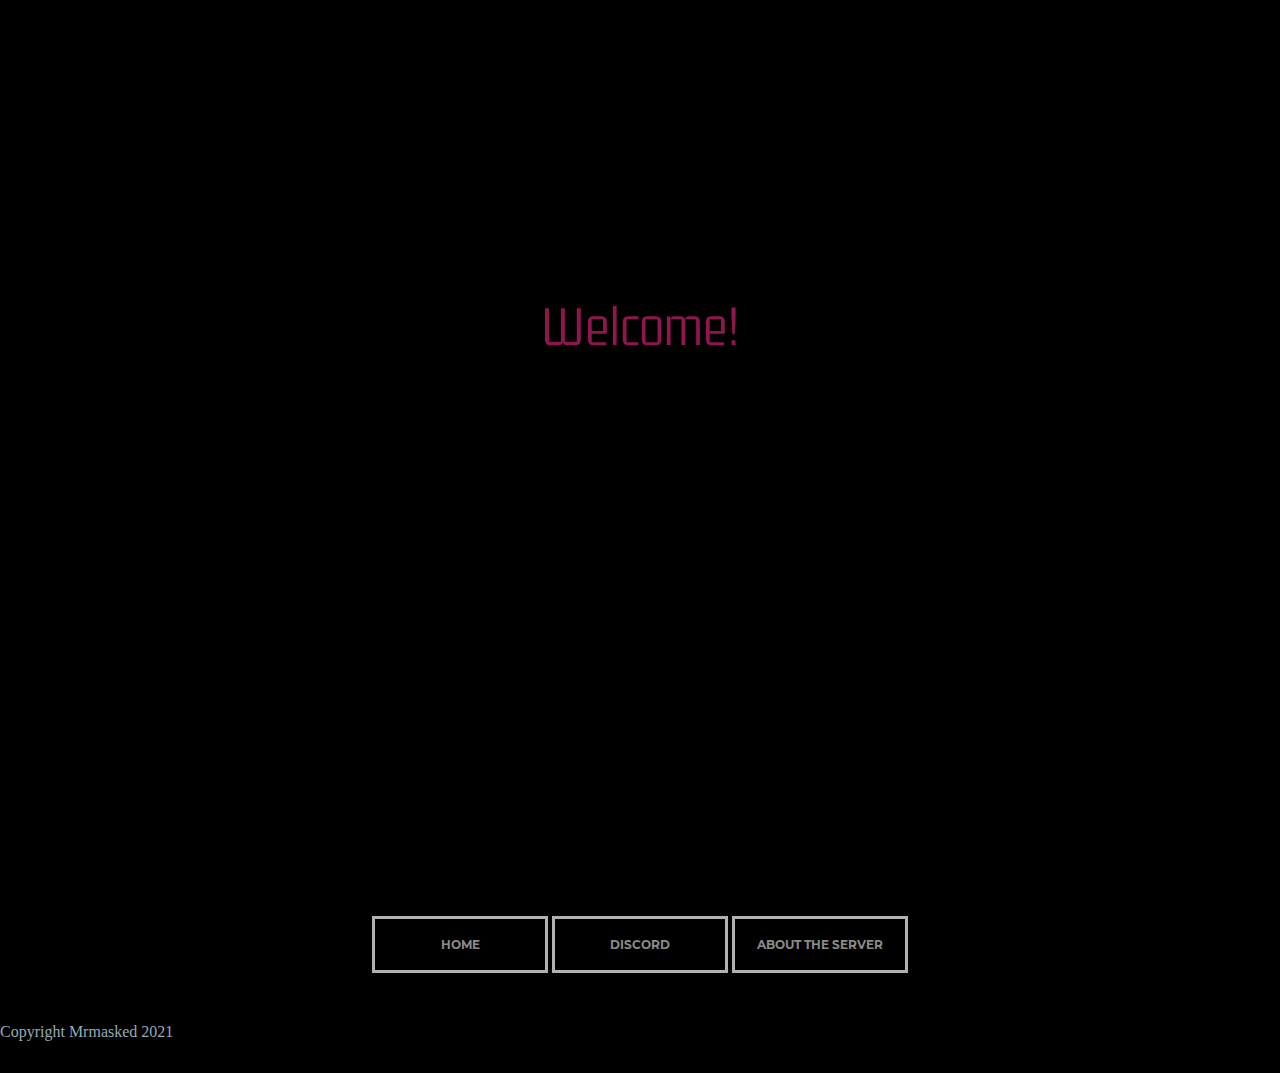
==== index.html @ 9715ee12 "1" ====
<!DOCTYPE html>
<html>

<head>
    <title>Life Steal SMP</title>
    <link href="assets/sty.css" rel="stylesheet" type="text/css">
    <script src="assets/jquery.min.js"></script>
    <script src="assets/script.js"></script>

    <link rel="icon" href="src/icon.png" type="image/icon type">
</head>

<body class="noselect">

    <link rel="icon" href="src/icon.png" type="image/icon type">
    <div class="cont">
        <div class="content">
            <div class="process">

                <span id="intro">Welcome!</span>
                <span id="load">  Life Steal SMP     
                    

                </span>

            </div>
            <span id="close">
                1.17.1
            </span>
        </div>
    </div>


    </div>
     <div>
        <p align="center">
            <a href="index.html"><btn class="btn">Home</btn></a>
            <a href="https://discord.gg/EcnTVDu6XR"><btn class="btn">Discord</a></btn>
            <a href="About.html"><btn class="btn">About the Server</a></btn>
        </p>
     </div>  



    <!--<div class="cards">

        <a>
            <p align="center" style="color: #AED4E6; font-size: 50px; font-family:'Gemunu Libre', sans-serif;">&nbsp; &nbsp; &nbsp;&nbsp; &nbsp; &nbsp;Socials -></p>
        </a>
        
        <div class="cards__item">
            <a href="https://www.instagram.com/mr._masked/">
                <div class="zoom3"></div>
            </a>
        </div>
        <div class="cards__item">
            <a href="https://www.youtube.com/channel/UCLJiPMhaXp-DKmkZCG6wqTw">
                <div class="zoom2"></div>
            </a>
            
        </div>
        <div class="cards__item">
            <a href="https://twitter.com/mrMASKED_">
                <div class="zoom1"></div>
            </a>
        </div> -->
        
    
        
      
        
        
        
    </div>




    <div id="social">
        

        </p>

        <div>
            
            
           

            

            
            &nbsp; &nbsp; &nbsp;

            
        </div>

    </div>


    <div id="foot">
        <p align="left" style="color: #96ACB7; padding-right: 10px;">Copyright Mrmasked 2021</p>
    </div>




</body>



</html>
---- assets/sty.css ----
@import url('https://fonts.googleapis.com/css2?family=Gemunu+Libre:wght@600&display=swap');
@font-face {
    font-family: 'Open Sans';
    src: url('OpenSans-Light.woff2') format('woff2'), url('OpenSans-Light.woff') format('woff');
    font-weight: 300;
    font-style: normal;
}

@font-face {
    font-family: 'Montserrat';
    src: url('Montserrat-Bold.woff2') format('woff2'), url('Montserrat-Bold.woff') format('woff');
    font-weight: bold;
    font-style: normal;
}

html {
    background-color: #000000;
    background-repeat: repeat;
    background-size: cover;
}

html,
body {
    margin: 0px;
    padding: 0px;
}

.cont {
    background: linear-gradient(-180deg, rgba(207, 20, 20, 0.5)0%, rgba(247, 78, 78, 0.87)100%);
    background: url("E.jpg") no-repeat center;
    width: auto;
    height: 100vh;
    position: relative;
}

.loader {
    position: absolute;
    right: 50px;
    bottom: 50px;
    height: 40px;
}

.loader object {
    width: 40px;
}

.content {
    text-align: center;
    padding-top: 23%;
}

.content span {
    font-family: 'Gemunu Libre', sans-serif;
    font-size: 58px;
    font-weight: 300;
    color: rgb(177, 27, 97);
    display: none;
    font-style: inherit;
}

.btn {
    display: inline-block;
    text-decoration: none;
    margin-bottom: 0;
    font-weight: 400;
    text-align: center;
    vertical-align: middle;
    cursor: pointer;
    background-image: none;
    border: 10px solid transparent;
    white-space: nowrap;
    padding: 6px 12px;
    font-size: 14px;
    line-height: 1.42857143;
    border-radius: 4px;
    -webkit-user-select: none;
    -moz-user-select: none;
    -ms-user-select: none;
    user-select: none;
    font-family: 'Montserrat', Helvetica, Arial, sans-serif;
    text-transform: uppercase;
    font-weight: bold;
    text-align: center;
    font-size: 12px;
    min-width: 170px;
    border: 3px solid;
    padding: 17px 0;
    transition: all 0.3s ease;
    -webkit-transition: all 0.3s ease;
    -moz-transition: all 0.3s ease;
    border-radius: 0;
    border-color: #8a75cd;
    color: #8a75cd;
    border-color: rgb(177, 177, 177);
    color: rgb(139, 139, 139);
}

.btn:hover {
    background: rgb(107, 40, 146);
    color: #000000;
    border-color: rgb(37, 51, 97);
}

.noselect {
    -webkit-touch-callout: none;
    -webkit-user-select: none;
    -khtml-user-select: none;
    -moz-user-select: none;
    -ms-user-select: none;
    user-select: none;
}

#Projects {
    background-color: #2c2c2c;
    border-radius: 20px
}

.zoom {
    background-color: #410000;
    padding: 50px;
    background-image: url("BG2.png");
    transition: transform .2s;
    /* Animation */
    width: 200px;
    height: 200px;
    margin: 0 auto;
    border-radius: 60px;
    -webkit-filter: grayscale(100%);
    /* Safari 6.0 - 9.0 */
    filter: grayscale(100%);
}

.zoom:hover {
    -webkit-filter: grayscale(0%);
    /* Safari 6.0 - 9.0 */
    filter: grayscale(0%);
    transform: scale(1.2);
    /* (150% zoom - Note: if the zoom is too large, it will go outside of the viewport) */
}

.zoom1 {
    /*Twitter */
    background-color: #410000;
    padding: 50px;
    background-image: url("Twitter.png");
    transition: transform .2s;
    /* Animation */
    width: 100px;
    height: 100px;
    margin: 0 auto;
    border-radius: 60px;
    -webkit-filter: grayscale(100%);
    /* Safari 6.0 - 9.0 */
    filter: grayscale(100%);
}

.zoom1:hover {
    -webkit-filter: grayscale(0%);
    /* Safari 6.0 - 9.0 */
    filter: grayscale(0%);
    transform: scale(1.2);
    /* (150% zoom - Note: if the zoom is too large, it will go outside of the viewport) */
}

.zoom2 {
    /*YT */
    background-color: #410000;
    padding: 50px;
    background-image: url("Youtube.png");
    transition: transform .2s;
    /* Animation */
    width: 100px;
    height: 100px;
    margin: 0 auto;
    border-radius: 60px;
    -webkit-filter: grayscale(100%);
    /* Safari 6.0 - 9.0 */
    filter: grayscale(100%);
}

.zoom2:hover {
    -webkit-filter: grayscale(0%);
    /* Safari 6.0 - 9.0 */
    filter: grayscale(0%);
    transform: scale(1.2);
    /* (150% zoom - Note: if the zoom is too large, it will go outside of the viewport) */
}

.zoom3 {
    /*Insta*/
    background-color: #410000;
    padding: 50px;
    background-image: url("Instagram.png");
    transition: transform .2s;
    /* Animation */
    width: 100px;
    height: 100px;
    margin: 0 auto;
    border-radius: 60px;
    -webkit-filter: grayscale(100%);
    /* Safari 6.0 - 9.0 */
    filter: grayscale(100%);
}

.zoom3:hover {
    -webkit-filter: grayscale(0%);
    /* Safari 6.0 - 9.0 */
    filter: grayscale(0%);
    transform: scale(1.2);
    /* (150% zoom - Note: if the zoom is too large, it will go outside of the viewport) */
}

.zoom4 {
    /*Dis*/
    background-color: #410000;
    padding: 50px;
    background-image: url("Discord.png");
    transition: transform .2s;
    /* Animation */
    width: 100px;
    height: 100px;
    margin: 0 auto;
    border-radius: 60px;
    -webkit-filter: grayscale(100%);
    /* Safari 6.0 - 9.0 */
    filter: grayscale(100%);
}

.zoom4:hover {
    -webkit-filter: grayscale(0%);
    /* Safari 6.0 - 9.0 */
    filter: grayscale(0%);
    transform: scale(1.2);
    /* (150% zoom - Note: if the zoom is too large, it will go outside of the viewport) */
}
.zoom5 {
    /*Dis*/
    background-color: #410000;
    padding: 50px;
    background-image: url("1.png");
    transition: transform .2s;
    /* Animation */
    width: 100px;
    height: 100px;
    margin: 0 auto;
    border-radius: 60px;
    -webkit-filter: grayscale(100%);
    /* Safari 6.0 - 9.0 */
    filter: grayscale(100%);
}

.zoom5:hover {
    -webkit-filter: grayscale(0%);
    /* Safari 6.0 - 9.0 */
    filter: grayscale(0%);
    transform: scale(1.2);
    /* (150% zoom - Note: if the zoom is too large, it will go outside of the viewport) */
}
#foot{
    background-color: #000000;
    height: 50px;
    width: auto;

}
.card {
    /* Add shadows to create the "card" effect */
    box-shadow: 0 4px 8px 0 rgba(255, 255, 255, 0.342);
    transition: 0.7s;
  }
  
  /* On mouse-over, add a deeper shadow */
  .card:hover {
    box-shadow: 0 8px 16px 0 rgba(0,0,0,0.2);
  }
  
  /* Add some padding inside the card container */
  .container {
    padding: 2px 16px;
  }

.con{
    display: flex;
    justify-content: center;
    flex-direction: row;
    text-decoration: none
}
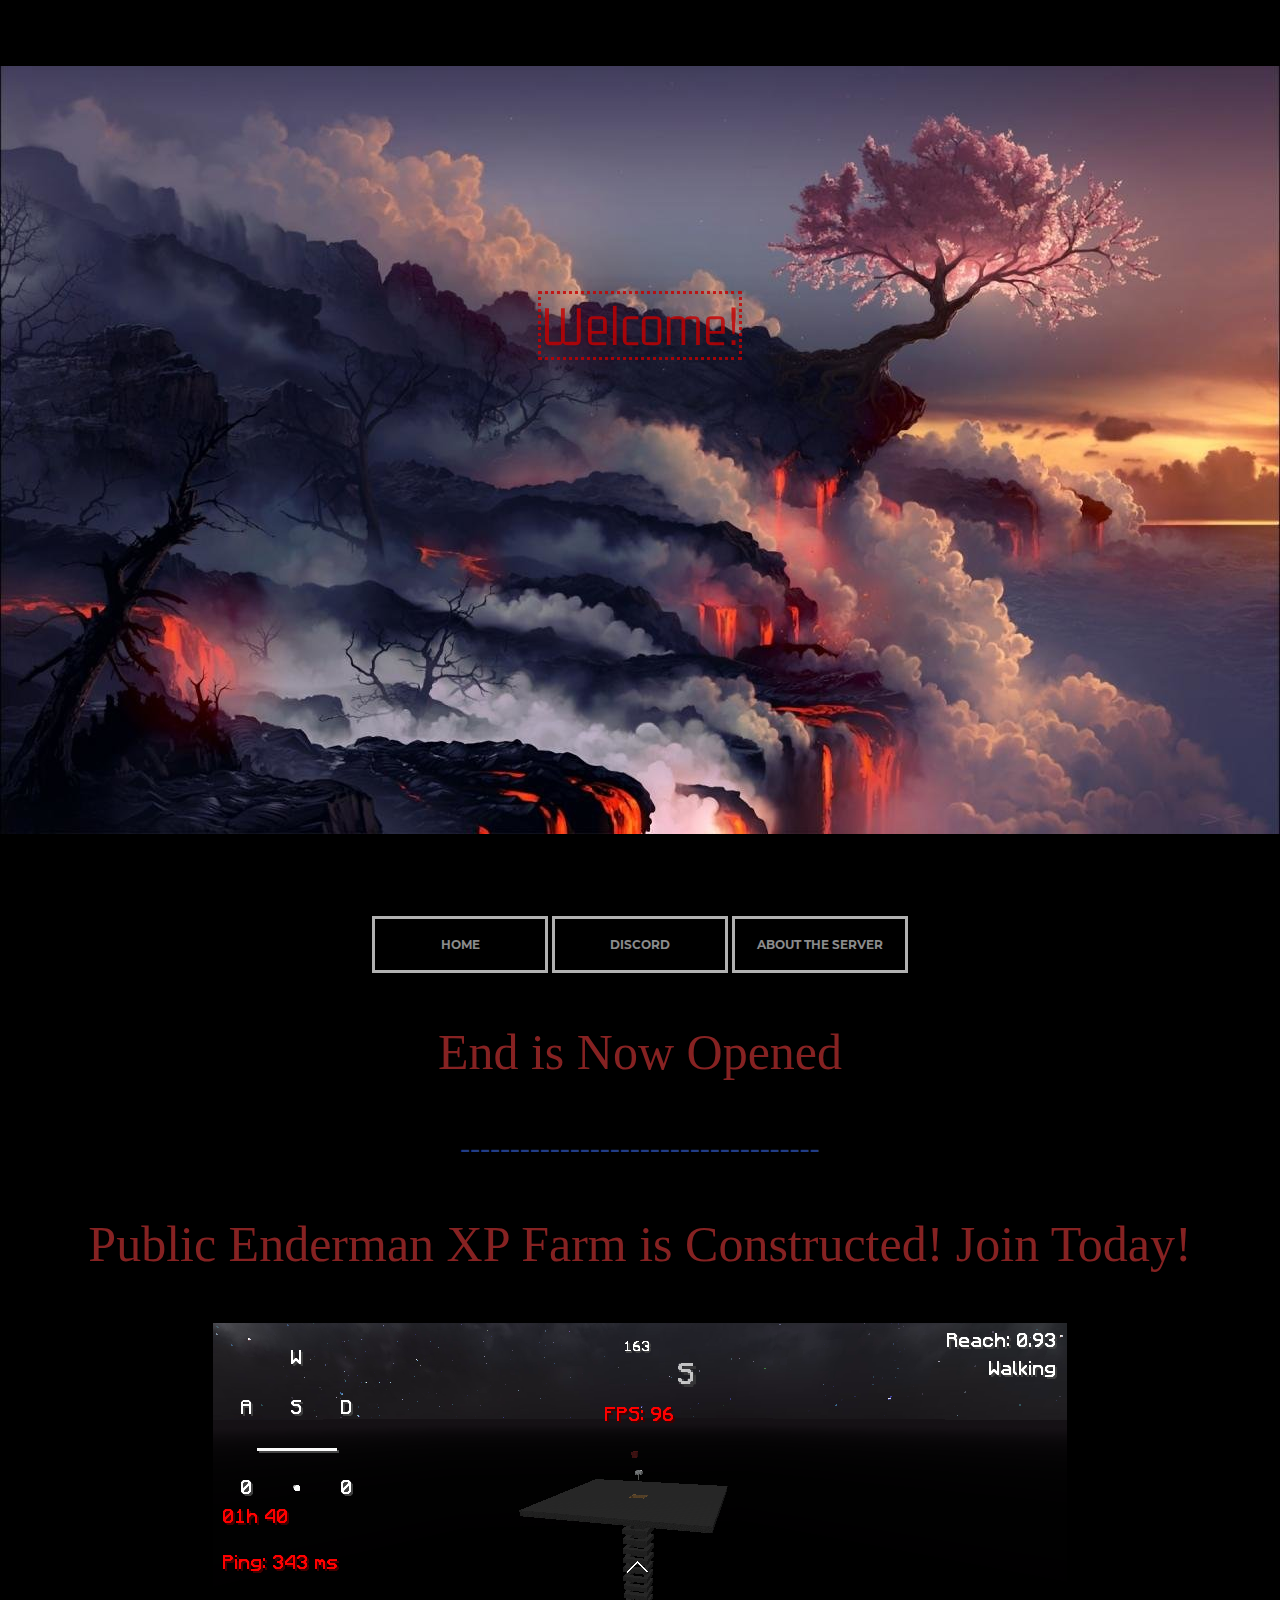
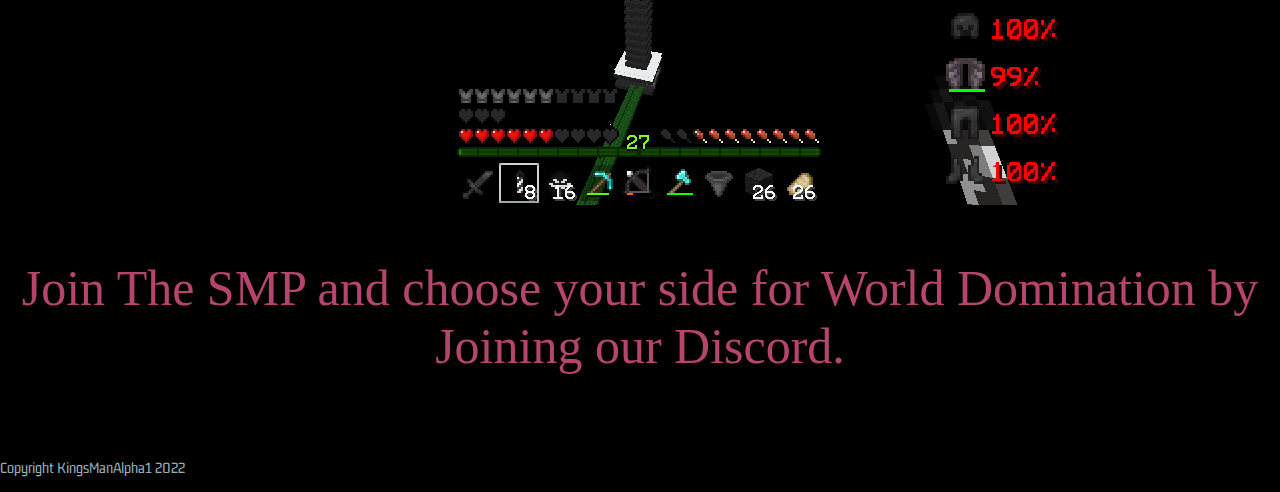
==== commit 46bf8a53: "yes" ====
--- a/index.html
+++ b/index.html
@@ -3,7 +3,7 @@
 
 <head>
     <title>Life Steal SMP</title>
-    <link href="assets/sty.css" rel="stylesheet" type="text/css">
+    <link href="assets/style.css" rel="stylesheet" type="text/css">
     <script src="assets/jquery.min.js"></script>
     <script src="assets/script.js"></script>
 
@@ -13,7 +13,7 @@
 <body class="noselect">
 
     <link rel="icon" href="src/icon.png" type="image/icon type">
-    <div class="cont">
+    <div class="container">
         <div class="content">
             <div class="process">
 
@@ -41,35 +41,19 @@
      </div>  
 
 
+<p align="center" style="color: #862222; font-size: 50px;">End is Now Opened</p>
 
-    <!--<div class="cards">
+<p align="center" style="color: #223d86; font-size: 30px;">------------------------------------</p>
 
-        <a>
-            <p align="center" style="color: #AED4E6; font-size: 50px; font-family:'Gemunu Libre', sans-serif;">&nbsp; &nbsp; &nbsp;&nbsp; &nbsp; &nbsp;Socials -></p>
-        </a>
-        
-        <div class="cards__item">
-            <a href="https://www.instagram.com/mr._masked/">
-                <div class="zoom3"></div>
-            </a>
-        </div>
-        <div class="cards__item">
-            <a href="https://www.youtube.com/channel/UCLJiPMhaXp-DKmkZCG6wqTw">
-                <div class="zoom2"></div>
-            </a>
-            
-        </div>
-        <div class="cards__item">
-            <a href="https://twitter.com/mrMASKED_">
-                <div class="zoom1"></div>
-            </a>
-        </div> -->
-        
+
+<p align="center" style="color: #862222; font-size: 50px;">Public Enderman XP Farm is Constructed! Join Today!</p>
+
+<p align="center"><img src="assets/farm.png"></p>
     
         
       
         
-        
+<p align="center" style="color: #B5446E; font-size: 50px;">Join The SMP and choose your side for World Domination by Joining our Discord.</p> 
         
     </div>
 
@@ -98,7 +82,7 @@
 
 
     <div id="foot">
-        <p align="left" style="color: #96ACB7; padding-right: 10px;">Copyright Mrmasked 2021</p>
+        <p align="left" style="color: #96ACB7; padding-right: 10px;">Copyright KingsManAlpha1 2022</p>
     </div>
 
 
--- a/assets/style.css
+++ b/assets/style.css
@@ -0,0 +1,210 @@
+@import url('https://fonts.googleapis.com/css2?family=Gemunu+Libre:wght@600&display=swap');
+@font-face {
+    font-family: 'Open Sans';
+    src: url('OpenSans-Light.woff2') format('woff2'), url('OpenSans-Light.woff') format('woff');
+    font-weight: 300;
+    font-style: normal;
+}
+
+@font-face {
+    font-family: 'Montserrat';
+    src: url('Montserrat-Bold.woff2') format('woff2'), url('Montserrat-Bold.woff') format('woff');
+    font-weight: bold;
+    font-style: normal;
+}
+
+html {
+    background-color: #000000;
+    background-repeat: repeat;
+    background-size: cover;
+}
+
+html,
+body {
+    margin: 0px;
+    padding: 0px;
+}
+
+.container {
+    background: linear-gradient(-180deg, rgba(207, 20, 20, 0.5)0%, rgba(247, 78, 78, 0.87)100%);
+    background: url("bg.jpg") no-repeat center;
+    width: auto0vw;
+    height: 100vh;
+    position: relative;
+}
+
+.loader {
+    position: absolute;
+    right: 50px;
+    bottom: 50px;
+    height: 40px;
+}
+
+.loader object {
+    width: 40px;
+}
+
+.content {
+    text-align: center;
+    padding-top: 23%;
+}
+
+.content span {
+    font-family: 'Gemunu Libre', sans-serif;
+    font-size: 58px;
+    font-weight: 300;
+    color: rgb(199, 0, 0);
+    display: none;
+    font-style: inherit;
+    border-style: dotted;
+    border-radius: 1px;
+}
+
+.btn {
+    display: inline-block;
+    text-decoration: none;
+    margin-bottom: 0;
+    font-weight: 400;
+    text-align: center;
+    vertical-align: middle;
+    cursor: pointer;
+    background-image: none;
+    border: 10px solid transparent;
+    white-space: nowrap;
+    padding: 6px 12px;
+    font-size: 14px;
+    line-height: 1.42857143;
+    border-radius: 4px;
+    -webkit-user-select: none;
+    -moz-user-select: none;
+    -ms-user-select: none;
+    user-select: none;
+    font-family: 'Montserrat', Helvetica, Arial, sans-serif;
+    text-transform: uppercase;
+    font-weight: bold;
+    text-align: center;
+    font-size: 12px;
+    min-width: 170px;
+    border: 3px solid;
+    padding: 17px 0;
+    transition: all 0.3s ease;
+    -webkit-transition: all 0.3s ease;
+    -moz-transition: all 0.3s ease;
+    border-radius: 0;
+    border-color: #8a75cd;
+    color: #8a75cd;
+    border-color: rgb(177, 177, 177);
+    color: rgb(139, 139, 139);
+}
+
+.btn:hover {
+    background: rgb(107, 40, 146);
+    color: #000000;
+    border-color: rgb(37, 51, 97);
+}
+
+.noselect {
+    -webkit-touch-callout: none;
+    -webkit-user-select: none;
+    -khtml-user-select: none;
+    -moz-user-select: none;
+    -ms-user-select: none;
+    user-select: none;
+}
+
+#Post {
+    background-image: url("star.jpg");
+    padding: 20px;
+    background-color: rgba(102, 102, 102, 0.30);
+    border-radius: 50px;
+}
+
+#foot {
+    font-family: 'Gemunu Libre', sans-serif;
+}
+
+.container1 {
+    background: linear-gradient(-180deg, rgba(207, 20, 20, 0.5)0%, rgba(247, 78, 78, 0.87)100%);
+    background: url("bg.jpg") no-repeat center;
+    width: 100vw;
+    height: 100vh;
+    position: relative;
+}
+
+.container2 {
+    background: linear-gradient(-180deg, rgba(207, 20, 20, 0.5)0%, rgba(247, 78, 78, 0.87)100%);
+    background: url("Splash.jpg") no-repeat center;
+    width: 100vw;
+    height: 100vh;
+    position: relative;
+}
+
+.container3 {
+    background: linear-gradient(-180deg, rgba(207, 20, 20, 0.5)0%, rgba(247, 78, 78, 0.87)100%);
+    background: url("one.jpg") no-repeat center;
+    width: 100vw;
+    height: 100vh;
+    position: relative;
+}
+
+#client {
+    background: url("abt.jpg") no-repeat center;
+    border-radius: 15px;
+}
+
+.container4 {
+    background: linear-gradient(-180deg, rgba(207, 20, 20, 0.5)0%, rgba(247, 78, 78, 0.87)100%);
+    background: url("one.jpg") no-repeat center;
+    width: 100vw;
+    height: 100vh;
+    position: relative;
+}
+
+.Dem {
+    background-color: #ee7190;
+    padding: 20px;
+    border-radius: 50px;
+    width: auto;
+}
+.btn1 {
+    display: inline-block;
+    text-decoration: none;
+    margin-bottom: 0;
+    font-weight: 400;
+    text-align: center;
+    vertical-align: middle;
+    cursor: pointer;
+    background-image: none;
+    
+    white-space: nowrap;
+    padding: 6px 12px;
+    font-size: 14px;
+    line-height: 1.42857143;
+    border-radius: 4px;
+    -webkit-user-select: none;
+    -moz-user-select: none;
+    -ms-user-select: none;
+    user-select: none;
+    font-family: 'Montserrat', Helvetica, Arial, sans-serif;
+    text-transform: uppercase;
+    font-weight: bold;
+    text-align: center;
+    font-size: 12px;
+    min-width: 170px;
+    border: 10px ;
+    padding: 17px 0;
+    transition: all 0.3s ease;
+    -webkit-transition: all 0.3s ease;
+    -moz-transition: all 0.3s ease;
+    border-radius: 40;
+    border-color: #8a75cd;
+    color: #8a75cd;
+    border-color: rgb(177, 177, 177);
+    color: rgb(139, 139, 139);
+}
+
+.btn1:hover {
+    background: rgb(161, 35, 35);
+    color: #000000;
+    
+}